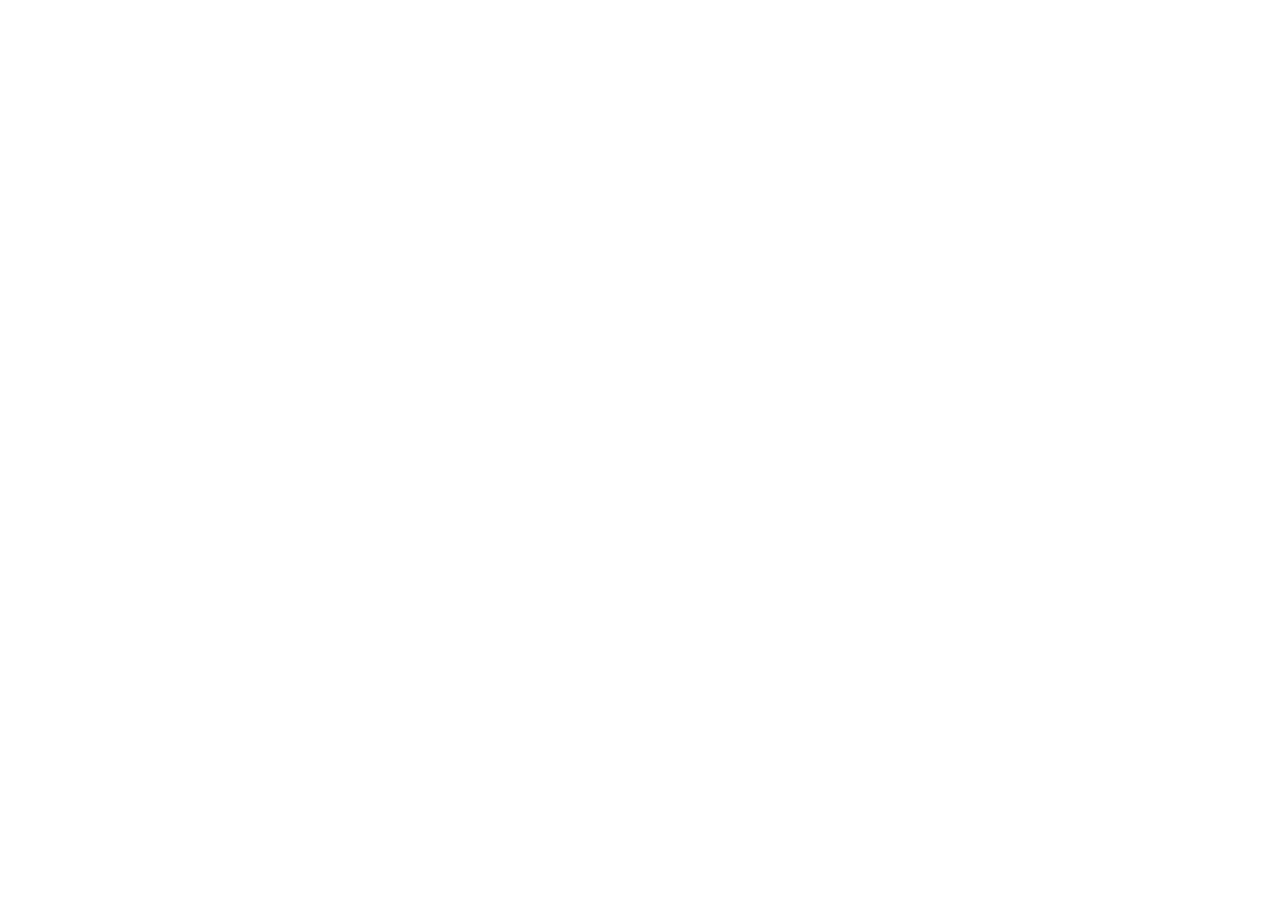
==== contact/index.html @ ee4bbed2 "Put pages in folders for cleaner urls" ====
<!DOCTYPE html>
<html lang="en">
<head>
    <meta charset="UTF-8">
    <meta name="viewport" content="width=device-width, initial-scale=1.0">
    <title>Contact</title>
</head>
<body>
    
</body>
</html>
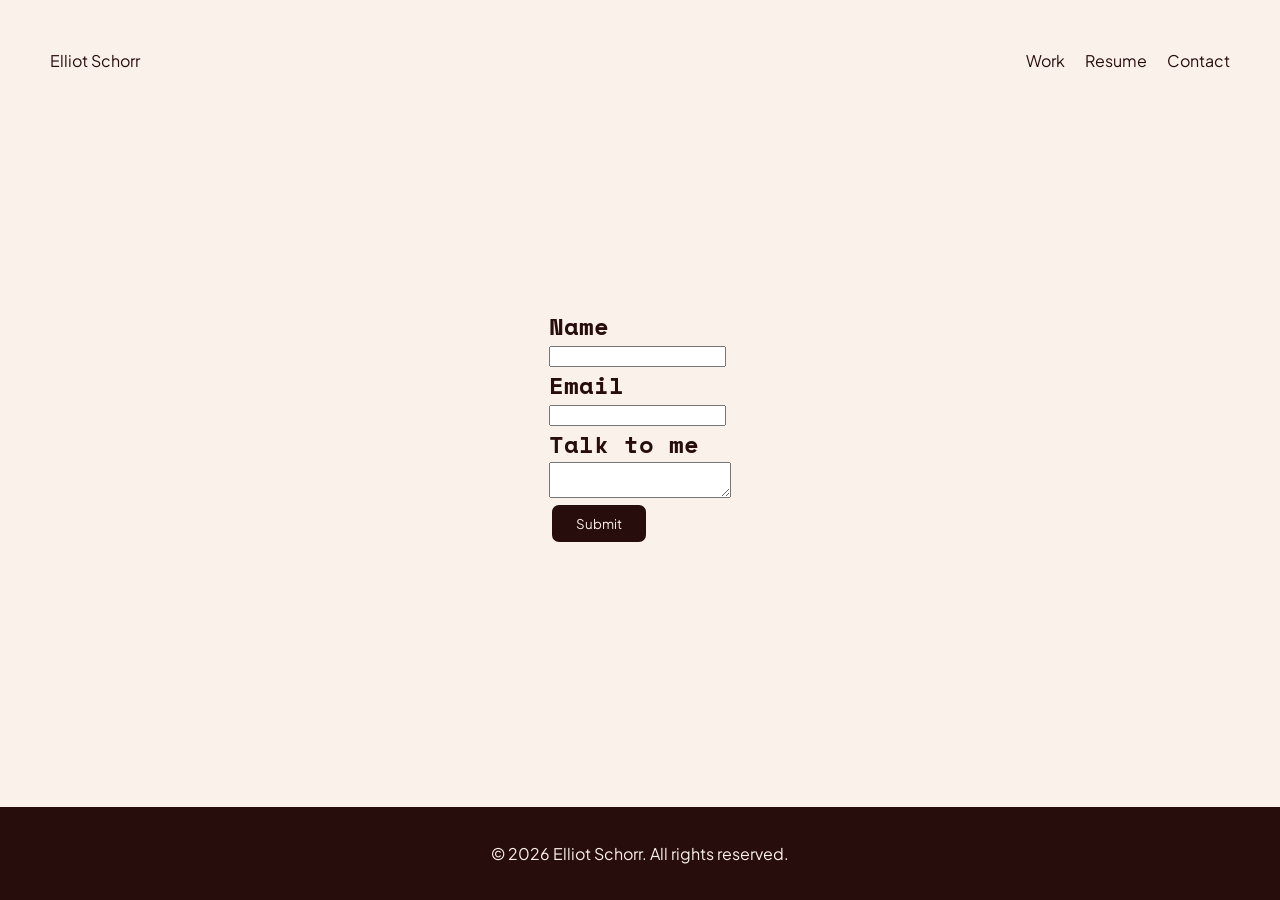
==== commit 73571ee9: "Basic contact form setup using Web3Forms" ====
--- a/contact/index.html
+++ b/contact/index.html
@@ -3,9 +3,38 @@
 <head>
     <meta charset="UTF-8">
     <meta name="viewport" content="width=device-width, initial-scale=1.0">
+    <link rel="stylesheet" href="../styles.css">
+   <link rel="preconnect" href="https://fonts.googleapis.com">
+    <link rel="preconnect" href="https://fonts.gstatic.com" crossorigin>
+    <link href="https://fonts.googleapis.com/css2?family=Plus+Jakarta+Sans:ital,wght@0,200..800;1,200..800&display=swap" rel="stylesheet">
+    <link rel="preconnect" href="https://fonts.googleapis.com">
+    <link rel="preconnect" href="https://fonts.gstatic.com" crossorigin>
+    <link href="https://fonts.googleapis.com/css2?family=Plus+Jakarta+Sans:ital,wght@0,200..800;1,200..800&family=Space+Mono:ital,wght@0,400;0,700;1,400;1,700&display=swap" rel="stylesheet">
+    
     <title>Contact</title>
 </head>
 <body>
-    
+       <div class="header">
+        <div class="home"><a href="/" style="text-decoration: none; color: #280D0D;">Elliot Schorr</a></div>
+        <ul>
+            <li><a href="work/" style="text-decoration:none; color: #280D0D;">Work</a></li>
+            <li><a href="resume/" style="text-decoration:none; color: #280D0D;">Resume</a></li>
+            <li><a href="contact/" style="text-decoration:none; color: #280D0D;">Contact</a></li>
+    </div>
+    <div class="content">
+    <form id="form">
+        <label for="name">Name</label><br>
+        <input type="text" id="name" name="name"><br>
+        <label for="email">Email</label><br>
+        <input type="email" id="email" name="email"><br>
+        <label for="message">Talk to me</label><br>
+        <textarea id="message" name="message"></textarea><br>
+        <input type="submit" value="Submit" class="submit-button">
+    </form>
+    <script src="contact.js"></script>
+    </div>
+    <div class="footer">    
+        <p>© 2026 Elliot Schorr. All rights reserved.</p>
+    </div>
 </body>
 </html>
--- a/styles.css
+++ b/styles.css
@@ -0,0 +1,162 @@
+* {
+  box-sizing: border-box;
+}
+
+img {
+  max-width: 100%;
+  height: auto;
+}
+
+body {
+    display: flex;
+    flex-direction: column;
+    margin: 0;
+    min-height: 100vh;
+    width: 100%;
+    background-color: #FAF1EB; 
+    color: #280D0D; 
+    font-family: "Plus Jakarta Sans", sans-serif;
+}
+.header {
+    height: 5px;
+    display: flex;
+    justify-content: space-between;
+    padding: 50px;
+    padding-bottom: 60px;
+    color: #280D0D; 
+    text-decoration: none;
+
+}
+
+.content {
+    flex: 1;
+    flex-wrap: wrap;
+    justify-content: space-evenly;
+    margin-left: 15%;
+    margin-right: 15%;
+    margin-top: 0%;
+    margin-bottom: 5%;
+    align-content: center;;
+    display: flex;
+    flex-direction: column-reverse;
+    flex-wrap: wrap;
+    gap: 20px;
+
+}
+
+@media (min-width: 768px) {
+    .content {
+        flex-direction: row;
+    }
+}
+
+.footer {
+    background-color: #280D0D;
+    color: #FAF1EB;
+    text-align: center;
+    padding: 20px;
+}
+ 
+.about {
+    flex: 3;
+
+}
+
+.headshot-container {
+    flex: 0 1 auto;
+    border-radius: 10px;
+}
+
+.headshot-img {
+        display: flex;
+        justify-content: center;
+    flex: 1;
+}
+
+h1 { 
+        font-family: "Space Mono", sans-serif;
+        font-size: 32px;
+}
+
+h2, label {
+       font-family: "Space Mono", sans-serif;
+       font-size: 24px;
+       font-weight: bold;
+}
+
+button {
+   width: 100px;
+    border-radius: 10px;
+    padding: 10px;
+    border: 3px solid #FAF1EB;
+    color: #FAF1EB;   
+    background-color: #280D0D;
+    font-family: "Plus Jakarta Sans", sans-serif;
+
+}
+
+button:hover {
+    background-color: #FAF1EB;
+    color: #280D0D;
+    border: 3px solid #280D0D;
+    cursor: pointer;
+    transition: background-color 0.3s ease;
+    width: 100px;
+    border-radius: 10px;
+    padding: 10px;
+    font-weight: bold;
+}
+
+ul {
+    list-style: none;
+    margin: 0;
+    padding: 0;
+    display: flex;
+    color: #F9FAF8;
+    gap: 20px;
+    text-decoration: none;
+    color: #280D0D; 
+
+}
+
+li:hover {
+    text-decoration: underline;
+}
+
+.logos {
+    display: flex;
+    justify-content: center;
+    gap: 30px;
+    margin-top: 20px;
+    align-items: center;
+}
+
+input {
+
+}
+
+textarea {
+
+}
+
+.submit-button {
+    width: 100px;
+    border-radius: 10px;
+    padding: 10px;
+    border: 3px solid #FAF1EB;
+    color: #FAF1EB;   
+    background-color: #280D0D;
+    font-family: "Plus Jakarta Sans", sans-serif;
+}
+
+.submit-button:hover {
+    background-color: #FAF1EB;
+    color: #280D0D;
+    border: 3px solid #280D0D;
+    cursor: pointer;
+    transition: background-color 0.3s ease;
+    width: 100px;
+    border-radius: 10px;
+    padding: 10px;
+    font-weight: bold;
+}
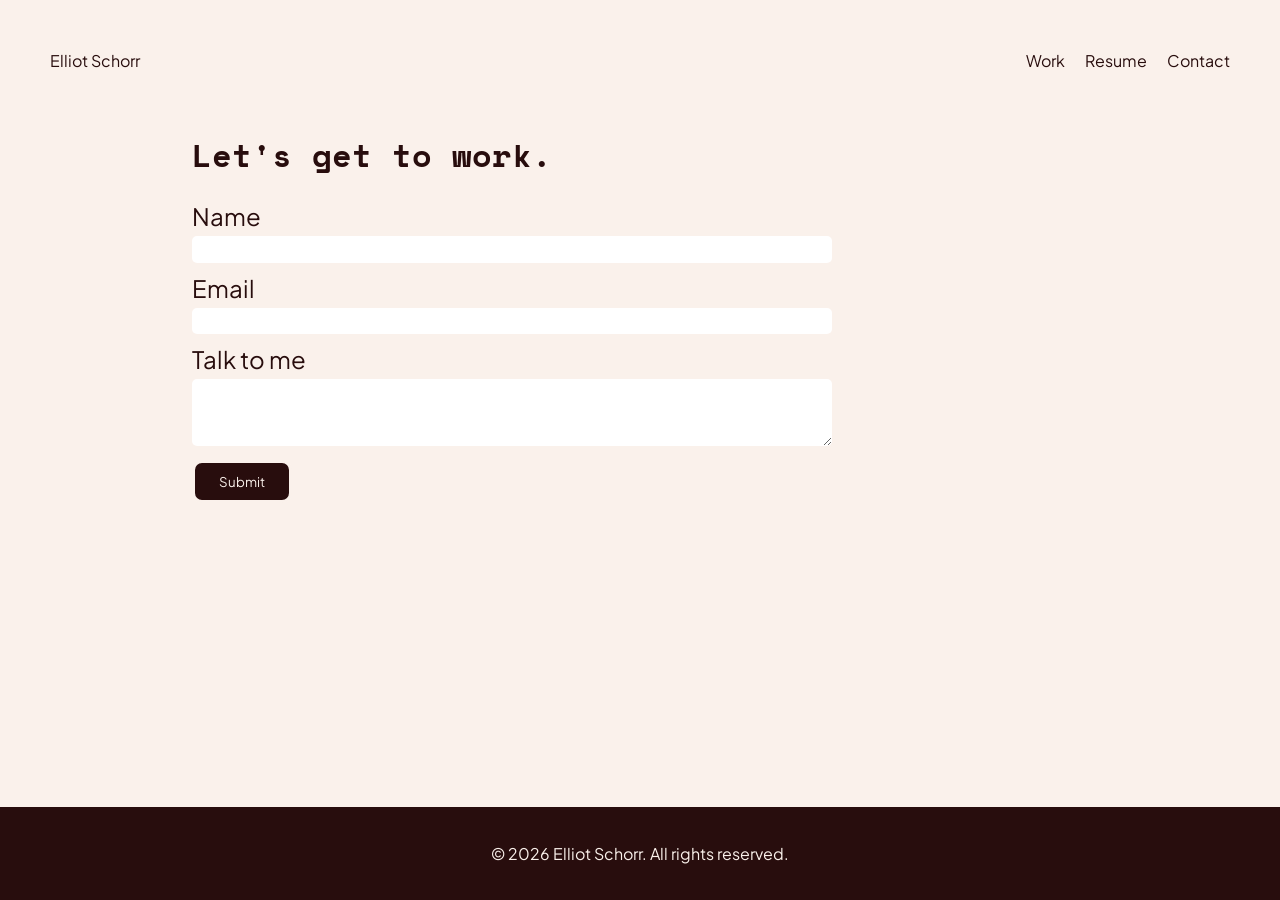
==== commit 7e5da73b: "Add form input styling" ====
--- a/contact/index.html
+++ b/contact/index.html
@@ -21,7 +21,8 @@
             <li><a href="resume/" style="text-decoration:none; color: #280D0D;">Resume</a></li>
             <li><a href="contact/" style="text-decoration:none; color: #280D0D;">Contact</a></li>
     </div>
-    <div class="content">
+    <div class="content-contact">
+        <h1>Let's get to work.</h1>
     <form id="form">
         <label for="name">Name</label><br>
         <input type="text" id="name" name="name"><br>
@@ -29,8 +30,7 @@
         <input type="email" id="email" name="email"><br>
         <label for="message">Talk to me</label><br>
         <textarea id="message" name="message"></textarea><br>
-        <input type="submit" value="Submit" class="submit-button">
-    </form>
+        <button type="submit">Submit</button>    </form>
     <script src="contact.js"></script>
     </div>
     <div class="footer">    
--- a/styles.css
+++ b/styles.css
@@ -44,6 +44,15 @@
 
 }
 
+.content-contact {
+    flex: 1;
+    margin-left: 15%;
+    margin-right: 15%;
+    margin-top: 0%;
+    margin-bottom: 5%;
+    gap: 20px;
+}
+
 @media (min-width: 768px) {
     .content {
         flex-direction: row;
@@ -78,10 +87,15 @@
         font-size: 32px;
 }
 
-h2, label {
+h2 {
        font-family: "Space Mono", sans-serif;
        font-size: 24px;
        font-weight: bold;
+}
+
+label {
+       font-family: "Plus Jakarta Sans", sans-serif;
+       font-size: 24px;;
 }
 
 button {
@@ -132,31 +146,23 @@
 }
 
 input {
+    width: 50vw;
+    height: 2em;
+    border: 0px solid #280D0D;
+    border-radius: 5px;
+    font-family: "Space Mono", sans-serif;
+    color: #280D0D;
+    margin: 5px 0px 10px 0px;
+}
+
+textarea {
+    width: 50vw;
+    height: 5em;
+    border: 0px solid #280D0D;
+    border-radius: 5px;
+    font-family: "Space Mono", sans-serif;
+    color: #280D0D;
+    margin: 5px 0px 10px 0px;
 
 }
 
-textarea {
-
-}
-
-.submit-button {
-    width: 100px;
-    border-radius: 10px;
-    padding: 10px;
-    border: 3px solid #FAF1EB;
-    color: #FAF1EB;   
-    background-color: #280D0D;
-    font-family: "Plus Jakarta Sans", sans-serif;
-}
-
-.submit-button:hover {
-    background-color: #FAF1EB;
-    color: #280D0D;
-    border: 3px solid #280D0D;
-    cursor: pointer;
-    transition: background-color 0.3s ease;
-    width: 100px;
-    border-radius: 10px;
-    padding: 10px;
-    font-weight: bold;
-}
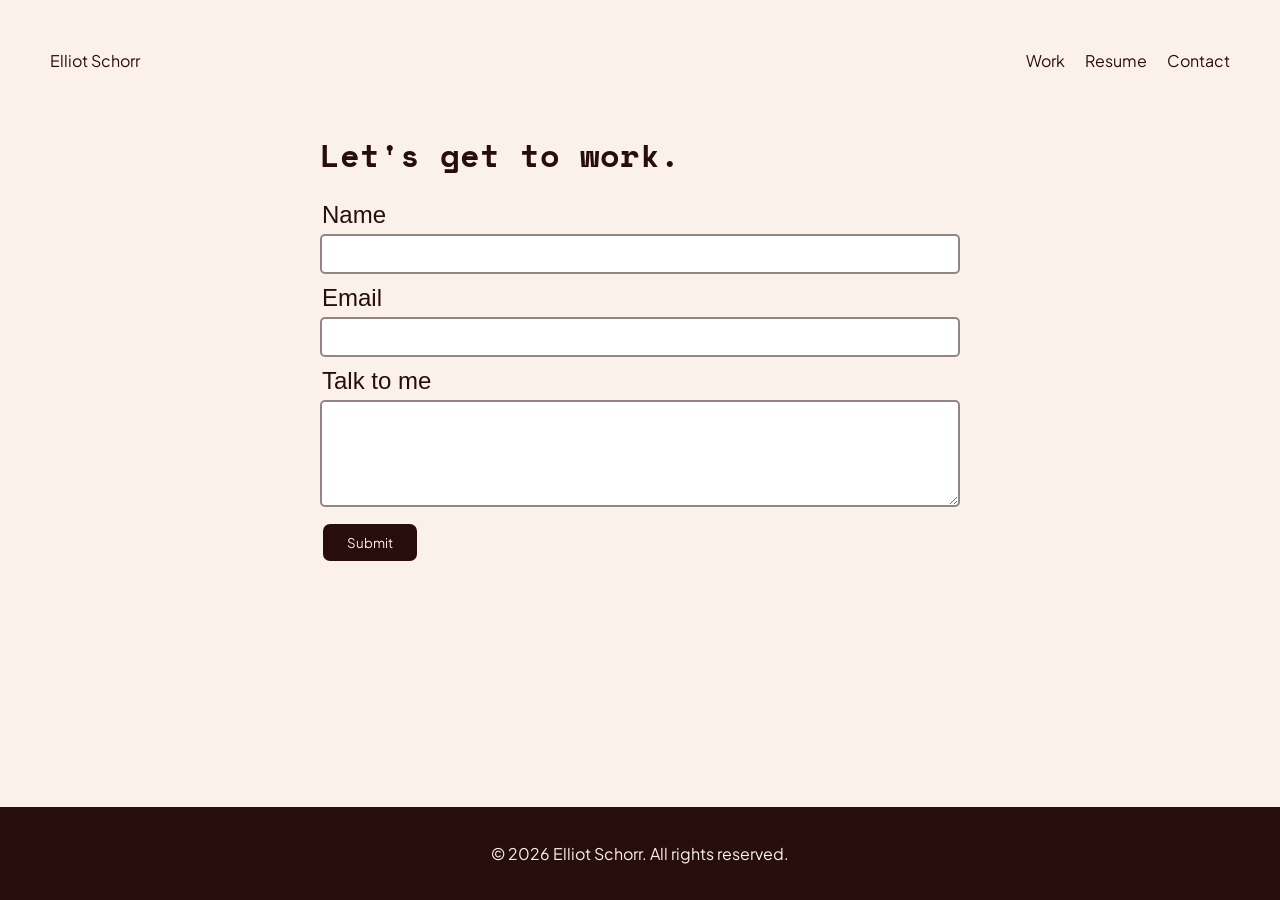
==== commit 91b54a3c: "Fixed broken header links" ====
--- a/contact/index.html
+++ b/contact/index.html
@@ -17,9 +17,9 @@
        <div class="header">
         <div class="home"><a href="/" style="text-decoration: none; color: #280D0D;">Elliot Schorr</a></div>
         <ul>
-            <li><a href="work/" style="text-decoration:none; color: #280D0D;">Work</a></li>
-            <li><a href="resume/" style="text-decoration:none; color: #280D0D;">Resume</a></li>
-            <li><a href="contact/" style="text-decoration:none; color: #280D0D;">Contact</a></li>
+            <li><a href="../work/" style="text-decoration:none; color: #280D0D;">Work</a></li>
+            <li><a href="../resume/" style="text-decoration:none; color: #280D0D;">Resume</a></li>
+            <li><a href="../contact/" style="text-decoration:none; color: #280D0D;">Contact</a></li>
     </div>
     <div class="content-contact">
         <h1>Let's get to work.</h1>
--- a/styles.css
+++ b/styles.css
@@ -10,6 +10,8 @@
 body {
     display: flex;
     flex-direction: column;
+    justify-content: center;
+    align-content: center;
     margin: 0;
     min-height: 100vh;
     width: 100%;
@@ -46,8 +48,8 @@
 
 .content-contact {
     flex: 1;
-    margin-left: 15%;
-    margin-right: 15%;
+    margin-left: 25%;
+    margin-right: 25%;
     margin-top: 0%;
     margin-bottom: 5%;
     gap: 20px;
@@ -64,6 +66,7 @@
     color: #FAF1EB;
     text-align: center;
     padding: 20px;
+    
 }
  
 .about {
@@ -94,8 +97,9 @@
 }
 
 label {
-       font-family: "Plus Jakarta Sans", sans-serif;
-       font-size: 24px;;
+       font-family: "Space Mono", sans-serif;
+       font-size: 24px;
+       margin-left: 2px;
 }
 
 button {
@@ -147,20 +151,20 @@
 
 input {
     width: 50vw;
-    height: 2em;
-    border: 0px solid #280D0D;
+    height: 3em;
+    border: 2px solid rgba(40, 13, 13, .5);
     border-radius: 5px;
-    font-family: "Space Mono", sans-serif;
+    font-family: "Plus Jakarta Sans", sans-serif;
     color: #280D0D;
     margin: 5px 0px 10px 0px;
 }
 
 textarea {
     width: 50vw;
-    height: 5em;
-    border: 0px solid #280D0D;
+    height: 8em;
+    border: 2px solid rgba(40, 13, 13, .5);
     border-radius: 5px;
-    font-family: "Space Mono", sans-serif;
+    font-family: "Plus Jakarta Sans", sans-serif;
     color: #280D0D;
     margin: 5px 0px 10px 0px;
 
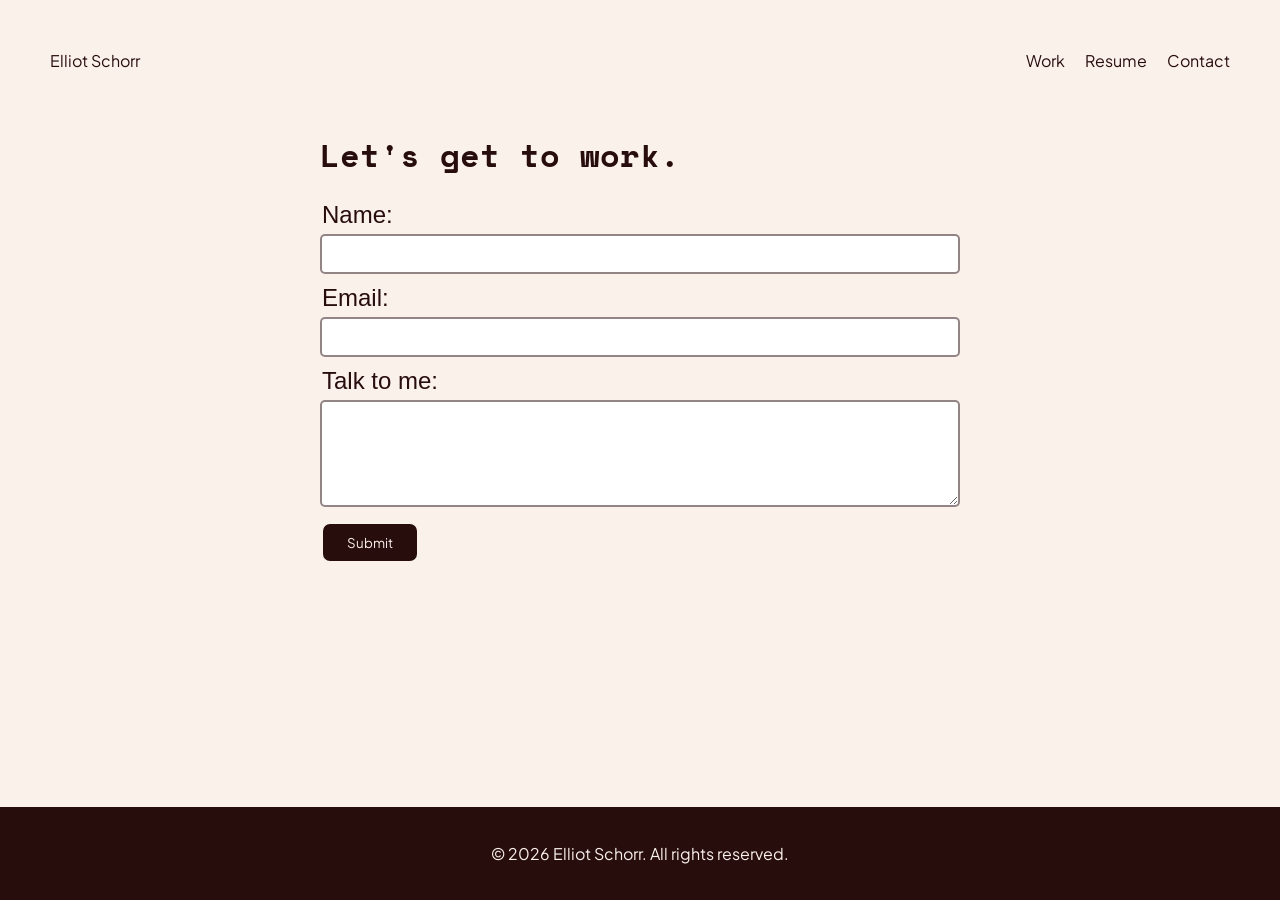
==== commit 1af3e3cf: "Format resume JSON data as HTML" ====
--- a/contact/index.html
+++ b/contact/index.html
@@ -16,19 +16,20 @@
 <body>
        <div class="header">
         <div class="home"><a href="/" style="text-decoration: none; color: #280D0D;">Elliot Schorr</a></div>
-        <ul>
+        <ul class="nav">
             <li><a href="../work/" style="text-decoration:none; color: #280D0D;">Work</a></li>
             <li><a href="../resume/" style="text-decoration:none; color: #280D0D;">Resume</a></li>
             <li><a href="../contact/" style="text-decoration:none; color: #280D0D;">Contact</a></li>
+        </ul>
     </div>
     <div class="content-contact">
         <h1>Let's get to work.</h1>
     <form id="form">
-        <label for="name">Name</label><br>
+        <label for="name">Name:</label><br>
         <input type="text" id="name" name="name"><br>
-        <label for="email">Email</label><br>
+        <label for="email">Email:</label><br>
         <input type="email" id="email" name="email"><br>
-        <label for="message">Talk to me</label><br>
+        <label for="message">Talk to me:</label><br>
         <textarea id="message" name="message"></textarea><br>
         <button type="submit">Submit</button>    </form>
     <script src="contact.js"></script>
--- a/styles.css
+++ b/styles.css
@@ -125,7 +125,7 @@
     font-weight: bold;
 }
 
-ul {
+.nav {
     list-style: none;
     margin: 0;
     padding: 0;
@@ -137,7 +137,7 @@
 
 }
 
-li:hover {
+.nav li:hover {
     text-decoration: underline;
 }
 
@@ -170,3 +170,19 @@
 
 }
 
+.skills-table {
+        display: flex;
+        flex-direction: row;
+        flex-wrap: wrap;
+        justify-content: space-evenly;
+        align-content: center;
+        gap: 10x;
+}
+
+.skills-card {
+    flex: 0 0 50%;
+}
+
+.work .education .skills .certifications .basics {
+    width: 60%
+}
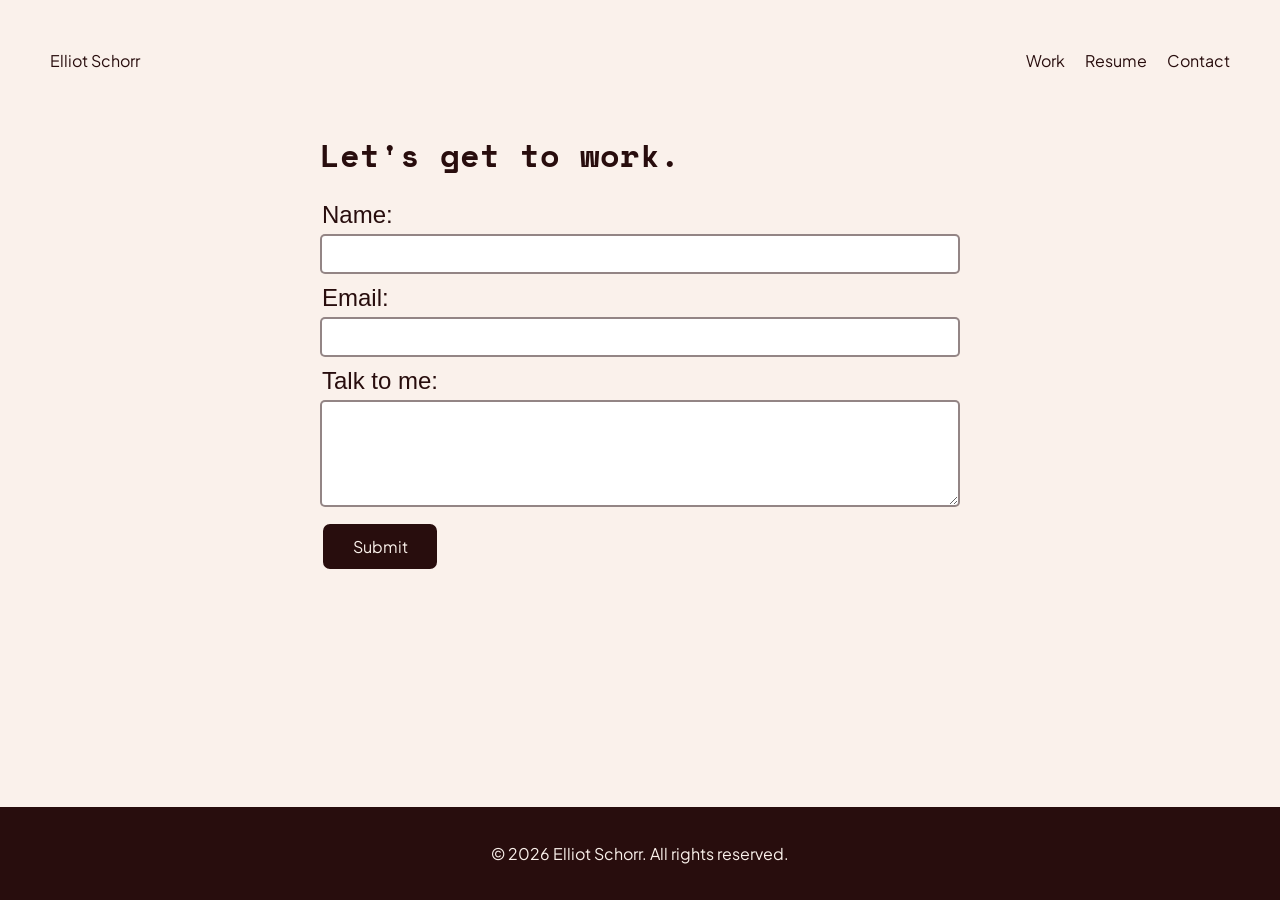
==== commit af316be5: "Add light favicon" ====
--- a/contact/index.html
+++ b/contact/index.html
@@ -3,8 +3,9 @@
 <head>
     <meta charset="UTF-8">
     <meta name="viewport" content="width=device-width, initial-scale=1.0">
+    <link rel="icon" href="../images/spain-light.png">
     <link rel="stylesheet" href="../styles.css">
-   <link rel="preconnect" href="https://fonts.googleapis.com">
+    <link rel="preconnect" href="https://fonts.googleapis.com">
     <link rel="preconnect" href="https://fonts.gstatic.com" crossorigin>
     <link href="https://fonts.googleapis.com/css2?family=Plus+Jakarta+Sans:ital,wght@0,200..800;1,200..800&display=swap" rel="stylesheet">
     <link rel="preconnect" href="https://fonts.googleapis.com">
--- a/styles.css
+++ b/styles.css
@@ -30,6 +30,7 @@
 
 }
 
+
 .content {
     flex: 1;
     flex-wrap: wrap;
@@ -41,12 +42,11 @@
     align-content: center;;
     display: flex;
     flex-direction: column-reverse;
-    flex-wrap: wrap;
     gap: 20px;
 
 }
 
-.content-contact {
+.content-contact, .content-resume {
     flex: 1;
     margin-left: 25%;
     margin-right: 25%;
@@ -55,9 +55,16 @@
     gap: 20px;
 }
 
-@media (min-width: 768px) {
+@media (min-width: 1200px) {
     .content {
         flex-direction: row;
+        align-items: center;
+        gap: 60px;
+    }
+
+    .content .project-container {
+        flex-direction: row;
+        gap: 30px;
     }
 }
 
@@ -82,7 +89,7 @@
 .headshot-img {
         display: flex;
         justify-content: center;
-    flex: 1;
+        flex: 1;
 }
 
 h1 { 
@@ -103,13 +110,14 @@
 }
 
 button {
-   width: 100px;
-    border-radius: 10px;
-    padding: 10px;
+    width: 120px;
+    border-radius: 10px;
+    padding: 12px;
     border: 3px solid #FAF1EB;
     color: #FAF1EB;   
     background-color: #280D0D;
     font-family: "Plus Jakarta Sans", sans-serif;
+    font-size: 16px;
 
 }
 
@@ -119,9 +127,10 @@
     border: 3px solid #280D0D;
     cursor: pointer;
     transition: background-color 0.3s ease;
-    width: 100px;
-    border-radius: 10px;
-    padding: 10px;
+    width: 120px;
+    border-radius: 10px;
+    padding: 12px;
+    font-size: 16px;
     font-weight: bold;
 }
 
@@ -176,13 +185,137 @@
         flex-wrap: wrap;
         justify-content: space-evenly;
         align-content: center;
-        gap: 10x;
+        gap: 10px;
 }
 
 .skills-card {
-    flex: 0 0 50%;
-}
-
-.work .education .skills .certifications .basics {
-    width: 60%
-}+    flex: 0 0 49%;
+    border: 2px solid #280D0D;
+    border-radius: 10px;
+    padding: 15px;
+}
+
+.skills-card:hover {
+    background-color: #280D0D;
+    color: #FAF1EB;
+    border: 0px solid #FAF1EB;
+    cursor: pointer;
+    transition: background-color 0.3s ease;
+}
+
+.work, .education, .skills, .certifications, .basics {
+    margin-left: 5%;
+    margin-right: 5%;
+}
+
+.resume-logos {
+    justify-content: left;
+    display: flex;
+    gap: 20px;
+    margin-top: 20px;
+    align-items: center;
+}
+
+.project-about {
+    flex: 5;
+}
+
+.project-media {
+    flex: 4;
+}
+
+.project-image {
+    border: 2px solid #280D0D;
+    border-radius: 10px;
+    overflow: hidden;
+    height: 320px;
+}
+
+.project-image a {
+    display: block;
+    width: 100%;
+    height: 100%;
+}
+
+.project-image img {
+    display: block;
+    width: 100%;
+    height: 100%;
+    object-fit: cover;
+}
+
+.project-caption {
+    margin-top: 10px;
+    margin-bottom: 0;
+    font-style: italic;
+    font-size: 14px;
+    color: rgba(40, 13, 13, .7);
+}
+
+.project-tools {
+    display: flex;
+    gap: 10px;
+}
+
+.tool {
+    border: 1px solid #280D0D;
+    border-radius: 5px;
+    padding: 5px 10px;
+    font-size: 14px;
+}
+
+.tool:hover {
+    background-color: #280D0D;
+    color: #FAF1EB;
+    border: 0px solid #FAF1EB;
+    cursor: pointer;
+    transition: background-color 0.3s ease;
+}
+
+.project-caption {
+    margin-top: 10px;
+    font-style: italic;
+    font-size: 14px;
+    color: rgba(40, 13, 13, .7);
+}
+
+.project-container {
+    flex: auto;
+    display: flex;
+    gap: 5px;
+    flex-direction: column-reverse;
+    align-items: center;
+}
+
+.project-section {
+    border-bottom: 1px solid rgba(40, 13, 13, 0.2);
+    padding: 60px 0;
+}
+
+.content.project-section {
+    margin-bottom: 0;
+}
+
+.portfolio-intro {
+    flex: 0;
+    display: block;
+    margin-left: 15%;
+    margin-right: 15%;
+    padding: 30px 0 40px;
+}
+
+.portfolio-intro .portfolio-note {
+    font-style: italic;
+    font-size: 14px;
+    color: rgba(40, 13, 13, 0.7);
+}
+.portfolio-cta {
+    margin-left: 15%;
+    margin-right: 15%;
+    padding: 60px 0;
+    display: flex;
+    align-items: center;
+    justify-content: space-evenly;
+    gap: 40px;
+}
+
